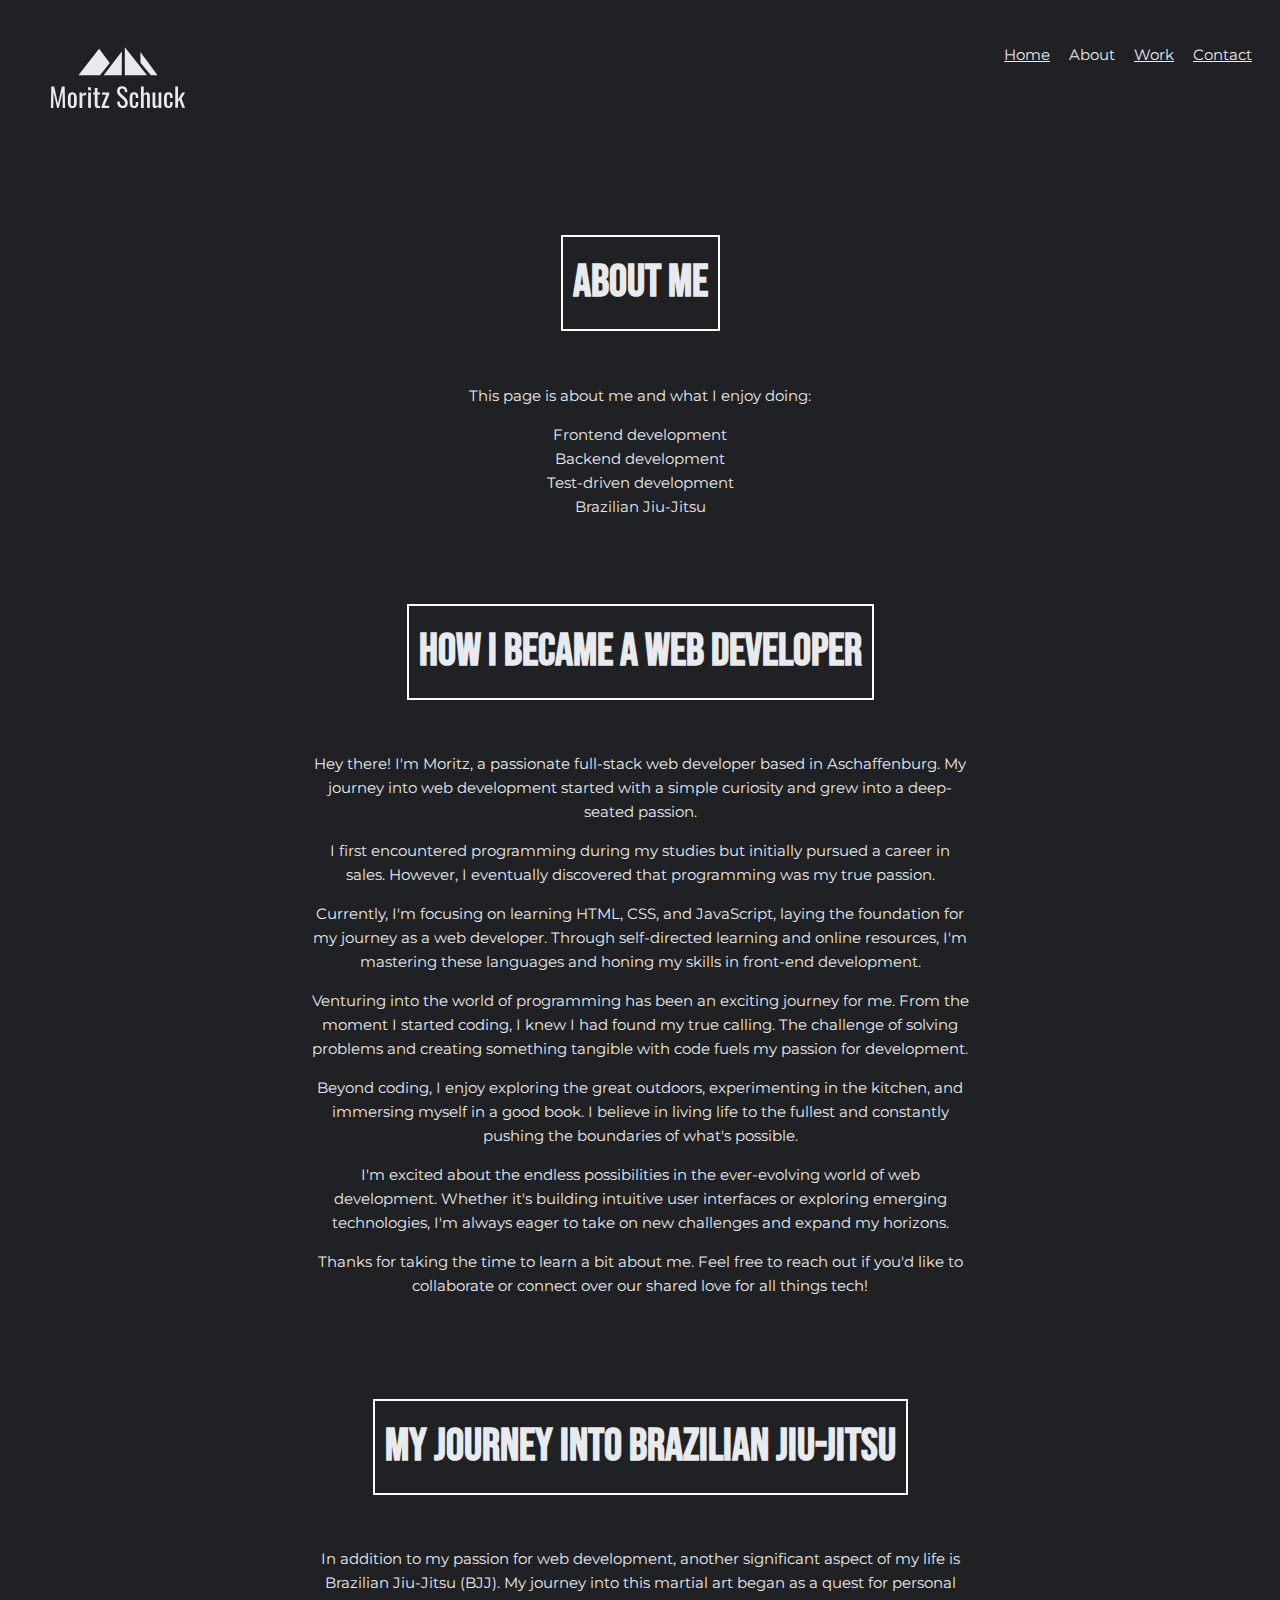
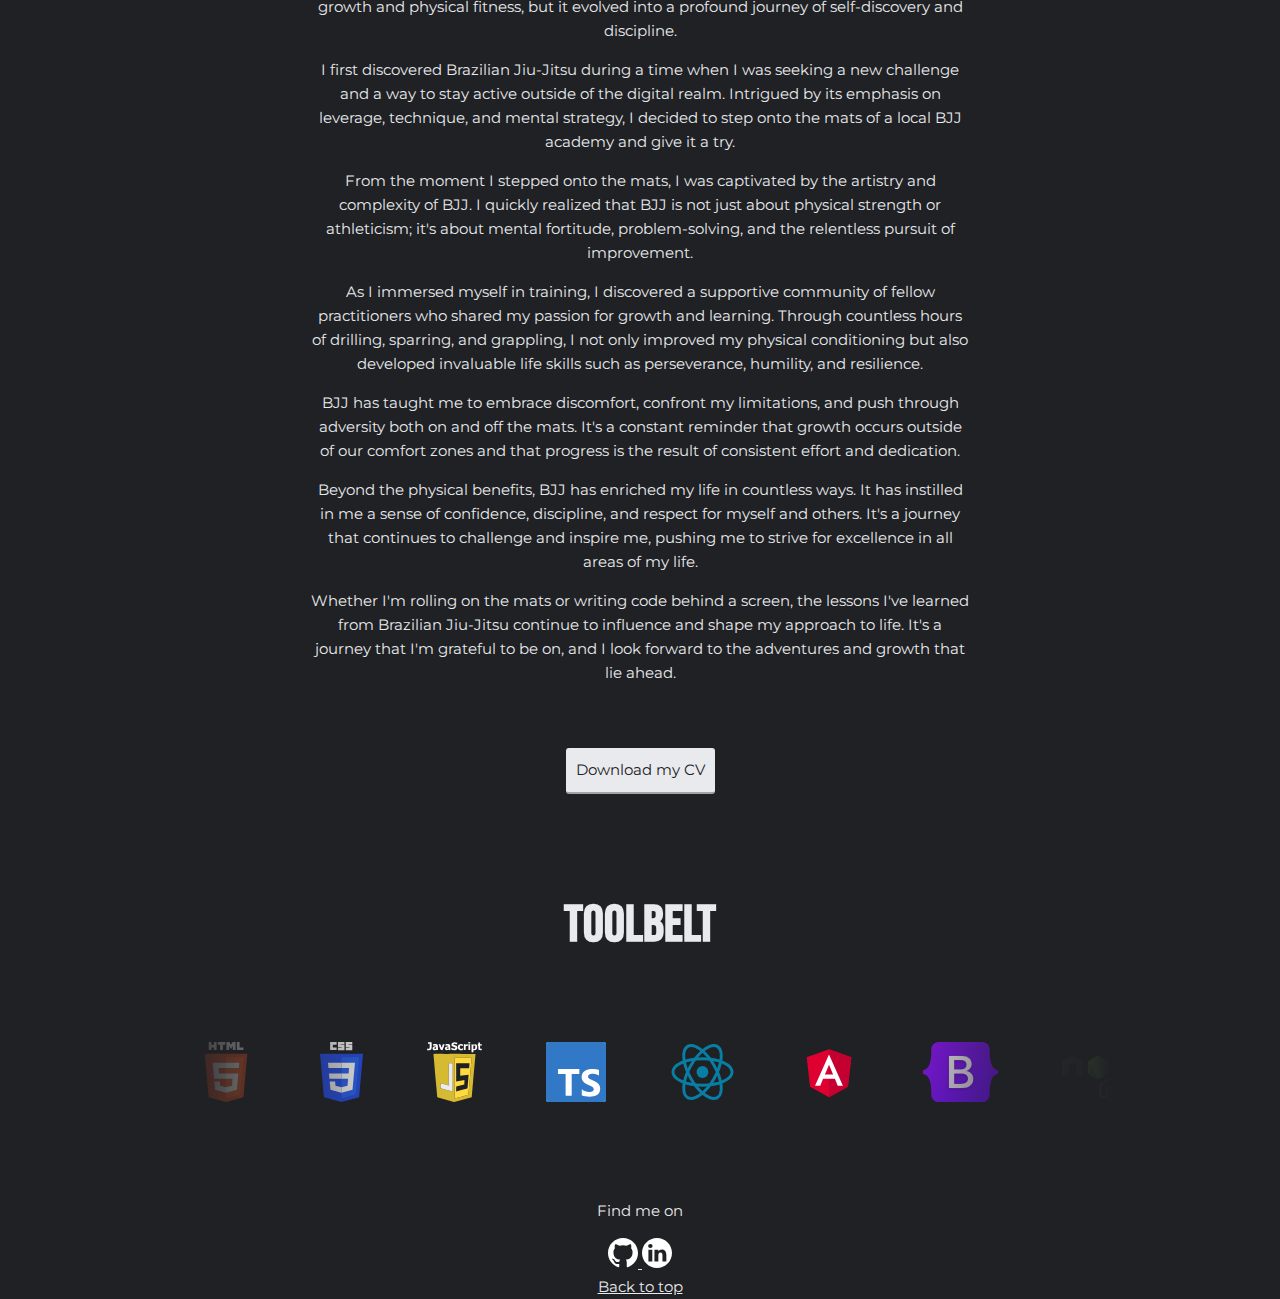
==== about.html @ cea28732 "Update about.html" ====
<!DOCTYPE html>
<html lang="en">

<head>
    <meta charset="UTF-8">
    <meta name="viewport" content="width=device-width, initial-scale=1.0">
    <title>About</title>
    <link rel="icon" type="image/x-icon" href="img/favicon.svg">
    <link rel="preconnect" href="https://fonts.googleapis.com">
    <link rel="preconnect" href="https://fonts.gstatic.com" crossorigin>
    <link href="https://fonts.googleapis.com/css2?family=Bebas+Neue&display=swap" rel="stylesheet">
    <link rel="preconnect" href="https://fonts.googleapis.com">
    <link rel="preconnect" href="https://fonts.gstatic.com" crossorigin>
    <link href="https://fonts.googleapis.com/css2?family=Montserrat:ital,wght@0,100..900;1,100..900&display=swap"
        rel="stylesheet">
    <link rel="stylesheet" type="text/css" href="css/styles.css">
    <meta name="viewport" content="width=device-width, initial-scale=1">
</head>

<body>
    <header class="page-header">
        <!-- Add your Logo here -->
        <img src="img/logo.svg" alt="A personal logo" class="page-header__item">
        <nav class="main navigation page-header__item">
            <ul role="menubar" class="navigation-list">
                <li role="presentation">
                    <a href="index.html" role="menuitem" aria-label="home"
                        class="navigation-list__item">Home</a>
                </li>
                <li role="presentation">
                    <a href="about.html" role="menuitem" aria-label="about me" class="navigation-list__item navigation-list__item--active">About</a>
                </li>
                <li role="presentation">
                    <a href="work.html" role="menuitem" aria-label="work" class="navigation-list__item">Work</a>
                </li>
                <li role="presentation">
                    <a href="contact.html" role="menuitem" aria-label="contact"
                        class="navigation-list__item">Contact</a>
                </li>
            </ul>
        </nav>
    </header>
    <main>
        <div class="about_content">
            <h2 class="white-box">About Me</h2>
            <p>
                This page is about me and what I enjoy doing:
            </p>
            <ul class="custom-list about_content">
                <li>Frontend development</li>
                <li>Backend development</li>
                <li>Test-driven development</li>
                <li>Brazilian Jiu-Jitsu</li>
            </ul><br><br>

            <h2 class="white-box">How I became a web developer</h2>
            <p>Hey there! I'm Moritz, a passionate full-stack web developer based in Aschaffenburg. My journey into web
                development started with a simple curiosity and grew into a deep-seated passion.</p>
            <p>I first encountered programming during my studies but initially pursued a career in sales. However, I
                eventually discovered that programming was my true passion.</p>
            <p>Currently, I'm focusing on learning HTML, CSS, and JavaScript, laying the foundation for my journey as a
                web developer. Through self-directed learning and online resources, I'm mastering these languages and
                honing my skills in front-end development.</p>
            <p>Venturing into the world of programming has been an exciting journey for me. From the moment I started
                coding, I knew I had found my true calling. The challenge of solving problems and creating something
                tangible with code fuels my passion for development.</p>
            <p>Beyond coding, I enjoy exploring the great outdoors, experimenting in the kitchen, and immersing myself
                in a good book. I believe in living life to the fullest and constantly pushing the boundaries of what's
                possible.</p>
            <p>I'm excited about the endless possibilities in the ever-evolving world of web development. Whether it's
                building intuitive user interfaces or exploring emerging technologies, I'm always eager to take on new
                challenges and expand my horizons.</p>
            <p>Thanks for taking the time to learn a bit about me. Feel free to reach out if you'd like to collaborate
                or connect over our shared love for all things tech!</p>
            <br><br>

            <h2 class="white-box">MY JOURNEY INTO BRAZILIAN JIU-JITSU</h2>
            <p>In addition to my passion for web development, another significant aspect of my life is Brazilian
                Jiu-Jitsu (BJJ). My journey into this martial art began as a quest for personal growth and physical
                fitness, but it evolved into a profound journey of self-discovery and discipline.</p>
            <p>I first discovered Brazilian Jiu-Jitsu during a time when I was seeking a new challenge and a way to stay
                active outside of the digital realm. Intrigued by its emphasis on leverage, technique, and mental
                strategy, I decided to step onto the mats of a local BJJ academy and give it a try.</p>
            <p>From the moment I stepped onto the mats, I was captivated by the artistry and complexity of BJJ. I
                quickly realized that BJJ is not just about physical strength or athleticism; it's about mental
                fortitude, problem-solving, and the relentless pursuit of improvement.</p>
            <p>As I immersed myself in training, I discovered a supportive community of fellow practitioners who shared
                my passion for growth and learning. Through countless hours of drilling, sparring, and grappling, I not
                only improved my physical conditioning but also developed invaluable life skills such as perseverance,
                humility, and resilience.</p>
            <p>BJJ has taught me to embrace discomfort, confront my limitations, and push through adversity both on and
                off the mats. It's a constant reminder that growth occurs outside of our comfort zones and that progress
                is the result of consistent effort and dedication.</p>
            <p>Beyond the physical benefits, BJJ has enriched my life in countless ways. It has instilled in me a sense
                of confidence, discipline, and respect for myself and others. It's a journey that continues to challenge
                and inspire me, pushing me to strive for excellence in all areas of my life.</p>
            <p>Whether I'm rolling on the mats or writing code behind a screen, the lessons I've learned from Brazilian
                Jiu-Jitsu continue to influence and shape my approach to life. It's a journey that I'm grateful to be
                on, and I look forward to the adventures and growth that lie ahead.</p>
            <br><br>



            <a href="files/Moritz_Schuck_CV.pdf" class="button_cv" download>Download my CV</a><br>
        </div>

        <!-- Toolbelt -->
        <div class="toolbelt">
            <h1>Toolbelt</h1>
            <div class="toolbelt__logos">
                <img src="img/tool-logos/HTML5.svg" alt="HTML5 logo">
                <img src="img/tool-logos/CSS3.svg" alt="CSS3 logo">
                <img src="img/tool-logos/Javascript.svg" alt="Javascript logo">
                <img src="img/tool-logos/Typescript.svg" alt="Typescript logo">
                <img src="img/tool-logos/React.svg" alt="React logo">
                <img src="img/tool-logos/Angular.svg" alt="Angular logo">
                <img src="img/tool-logos/Bootstrap.svg" alt="Bootstrap logo">
                <img src="img/tool-logos/Node_js.svg" alt="Node.js logo">
                <img src="img/tool-logos/MongoDB.svg" alt="MongoDB logo">
                <img src="img/tool-logos/Postgresql_elephant.svg" alt="Postgresql_elephant">
                <img src="img/tool-logos/GitHub.svg" alt="GitHub logo">
                <img src="img/tool-logos/heroku-logo-svgrepo-com.svg" alt="heroku-logo-svgrepo-com">
                <img src="img/tool-logos/aws-svgrepo-com.svg" alt="aws-svgrepo-com">
                <img src="img/tool-logos/Firebase.svg" alt="Firebase logo">
                <img src="img/tool-logos/Visual_Studio_Code.svg" alt="Visual Studio logo">
            </div>
            <div class="toolbelt__logos">
                <img src="img/tool-logos/HTML5.svg" alt="HTML5 logo">
                <img src="img/tool-logos/CSS3.svg" alt="CSS3 logo">
                <img src="img/tool-logos/Javascript.svg" alt="Javascript logo">
                <img src="img/tool-logos/Typescript.svg" alt="Typescript logo">
                <img src="img/tool-logos/React.svg" alt="React logo">
                <img src="img/tool-logos/Angular.svg" alt="Angular logo">
                <img src="img/tool-logos/Bootstrap.svg" alt="Bootstrap logo">
                <img src="img/tool-logos/Node_js.svg" alt="Node.js logo">
                <img src="img/tool-logos/MongoDB.svg" alt="MongoDB logo">
                <img src="img/tool-logos/Postgresql_elephant.svg" alt="Postgresql_elephant">
                <img src="img/tool-logos/GitHub.svg" alt="GitHub logo">
                <img src="img/tool-logos/heroku-logo-svgrepo-com.svg" alt="heroku-logo-svgrepo-com">
                <img src="img/tool-logos/aws-svgrepo-com.svg" alt="aws-svgrepo-com">
                <img src="img/tool-logos/Firebase.svg" alt="Firebase logo">
                <img src="img/tool-logos/Visual_Studio_Code.svg" alt="Visual Studio logo">
            </div>
        </div>

    </main>
    <footer class="page-footer">
        <p>Find me on</p>
        <!-- Github logo -->
        <div class="social media">
            <a href="https://github.com/MoJoSchuck" target="_blank">
                <img src="img/github_icon.svg" alt="github">
            </a>
            <a href="https://www.linkedin.com/in/moritz-johannes-schuck/" target="_blank">
                <img src="img/linkedin_icon.svg" alt="linkedin">
            </a>
        </div>
        <a href="#">Back to top</a>
    </footer>
</body>

</html>
---- css/styles.css ----
/* Color palette */
:root {
    --primary-color: #e8eaed; /* Main color */
    --visited-link-color: #e8eaed; /* Visited link color */
    --active-link-color: #579aff; /* Active link color */
    --button-bg-color: #e8eaed; /* Background color for buttons */
    --button-text-color: #202124; /* Text color for buttons */
    --font-family: "Bebas Neue", sans-serif;
    --font-weight: 400;
    --font-style: normal;
    --font-size-base: 15px; /* Base font size */
    --font-family2: "Montserrat", sans-serif;
    --font-optical-sizing: auto;
    --font-weight2: <400>; /* Use a value from 100 to 900 */
    --font-style2: normal;
}

/* Grundlayout für die gesamte Seite */
body, html {
    height: 100%; /* Macht sicher, dass das HTML und der Body die volle Höhe des Fensters einnehmen */
    margin-bottom: 0px;
    display: flex;
    flex-direction: column;
}

main {
    flex: 1; /* Hauptinhalt nimmt den verbleibenden Platz ein */
}

body {
    color: var(--primary-color);
    background-color: var(--button-text-color);
    font-family: var(--font-family2);
    font-weight: var(--font-weight2);
    font-size: var(--font-size-base);
    line-height: 1.6;
}


h1 {
    font-family: var(--font-family);
    color: var(--primary-color);
    font-style: var(--font-style);
    font-size: 52px;
    font-weight: bold;
    text-transform: uppercase;
}

h2 {
    font-family: var(--font-family);
    font-size: 45px;
    font-weight: bold;
    text-transform: uppercase; 
}

h3 {
    font-size: 24px;
    font-weight: bold;
    text-transform: uppercase;
}

.white-box {
    padding: 10px; /* Füge etwas Abstand zwischen Text und Rahmen hinzu */
    border: 2px solid white; /* Stelle einen weißen Rahmen mit einer Dicke von 2 Pixeln ein */
    display: inline-block; /* Der Rahmen wird nur so groß wie der Inhalt und das Padding */
}

a {
    color: var(--primary-color);
}

a:visited {
    color: var(--visited-link-color);
}

a:hover, a:focus {
    text-decoration: none;
}

a:active {
    color: var(--active-link-color);
}


button {
    border: none;
    font-family: inherit;
    background-color: var(--button-bg-color);
    color: var(--button-text-color);
    text-decoration: none;
    padding: 10px;
    border-radius: 3px;
    border-bottom: 2px solid rgba(0, 0, 0, 0.3);
}

button:hover, button:focus {
    cursor: pointer;
    opacity: 0.8;
}

.button__secondary {
    background-color: var(--secondary-color);
    color: var(--text-color);
}

.button_cv {
    border: none;
    display: inline-block;
    font-family: inherit;
    background-color: var(--primary-color);
    color: var(--button-text-color);
    text-decoration: none;
    padding: 10px;
    border-radius: 3px;
    border-bottom: 2px solid rgba(0, 0, 0, 0.3);
    transition-duration: 0.2s;
    transition-property: opacity;
    text-align: center;
    margin: auto;
}

.button_cv:hover,
.button_cv:focus {
    cursor: pointer;
    opacity: 0.8;
    font-size: 18px;
    transition: 0.4s font-size;
}

.navigation-list__item--active {
    text-decoration: none;
}

.profile__portrait {
    float: left;
    width: 250px;
    margin-right: 40px;
    border-radius: 50%;
}

.profile {
    max-width: 700px;
    margin: 0 auto;
}

* {
    box-sizing: border-box;
}

.page-footer {
    clear: both;
    display: flex;
    flex-direction: column;
    text-align: center;
    margin-bottom: 10px;
}

.page-header {
    display: flex;
    width: 100%;
    padding: 20px;
}

.page-header__item {
    flex: 0 1 200px;
}

.page-header__item:last-child {
    flex-grow: 1;
    text-align: right;
}

.navigation-list {
    list-style-type: none;
}

.navigation-list li {
    display: inline-block;
    margin-left: 15px;
}

.grid__item {
    display: inline-block;
    border-radius: 12px;
    width: auto; /* Remove fixed width */
}




/* HOME.HTML */

.profile {
    text-align: center;
}

.profile__portrait {
    margin: 0 auto;
    float: none;
}




/* WORK.HTML */

@supports (display: grid) {
    .grid {
        display: grid;
        grid-template-columns: 1fr 1fr 1fr;
        grid-gap: 30px; /* Increase the gap between grid items */
        margin: 16px 24px;
    }

    .grid__item {
        background-color: rgb(44, 41, 41);
        color: white;
        width: auto;
        min-height: auto;
        margin: 0;
        padding: 24px;
        transition: transform 0.3s ease; /* Add smooth transition for hover effect */
    }

    .grid__item:last-child {
        grid-column: 3 / 2;
        
    }
}

.link-spacing {
    margin-left: 20px; /* Adjust this value to increase the spacing */
}

.chat-images-row {
    display: flex;
    justify-content: space-between;
    gap: 10px; /* Space between the images */
}

.chat-image {
    width: 48%; /* Each image takes up 48% of the available width */
    height: auto; /* Maintain aspect ratio */
}

/* ultra wide screens */
@media all and (min-width: 1920px) {
    .grid {
        margin: 16px 400px;
    }
}

/* big screens */
@media all and (min-width: 750px) and (max-width: 1920px) {
    .grid {
        margin: 16px 100px;
    }
}

/* Adjusting the gap for smaller screens */
@media all and (max-width: 750px) {
    .grid {
        grid-gap: 20px; /* Reduce the gap slightly for smaller screens */
    }
}

@media all and (max-width: 500px) {
    .grid {
        grid-template-columns: 1fr;
    }

    .grid__item {
        padding: 12px;
        margin: 8px 0;
    }

    .heading_work h1 {
        font-size: 36px; /* Adjust heading size for small screens */
    }

    .grid__item:last-child {
        grid-column: auto / auto;
        grid-row: auto / auto;
    }
}

@media all and (min-width: 500px) and (max-width: 750px) {
    .grid {
        grid-template-columns: 1fr 1fr;
    }

    .grid__item {
        padding: 16px;
    }

    .grid__item:last-child {
        grid-column: 2 / 1;
        
    }
}

@media all and (max-width: 750px) {
    .grid {
        grid-gap: 10px;
    }
}

@media all and (max-width: 500px) {
    .grid__item p {
        font-size: 0.9rem; /* Slightly smaller on small screens */
    }
}

.grid__item img {
    max-width: 100%;
    height: auto;
    display: block;
    margin: 0 auto;
}

.grid__item:hover {
    transform: scale(1.1); /* Enlarge the grid item on hover */
}

.grid__item p {
    font-size: 1rem; /* Default size */
}


.custom-list {
    list-style-type: none;
}

.heading_work {
    margin-left: 24px;
}





/* ABOUT.HTML */

.about_content {
    text-align: center;
    max-width: 700px;
    margin: 0 auto;
    padding: 0 20px;
}

@media all and (max-width: 600px) {
    .about_content {
        text-align: center;
        max-width: 100%;
        margin: 0 auto;
        padding: 0 20px;
    }

    .about_content h1.white-box {
        font-size: 38px;
    }

    .about_content h2.white-box {
        font-size: 30px;
    }
}


/* Toolbelt */
@keyframes toolbelt {
    from {
      transform: translateX(0);
    }
    to {
      transform: translateX(-100%);
    }
  }
  .toolbelt {
    margin:  5vh auto;
    max-width: 75%;
    overflow: hidden;
    white-space: nowrap;
    position: relative;
  }
  
  .toolbelt h1 {
    text-align: center;
    padding: 10px;
  }
  
  .toolbelt:before,
  .toolbelt:after {
    position: absolute;
    content: "";
    top: 0;
    width: 250px;
    height: 100%;
    z-index: 2;
  }
  
  .toolbelt:before {
    left: 0;
    background: linear-gradient(to left, rgba(255, 255, 255, 0), var(--button-text-color));
  }
  
  .toolbelt:after {
    right: 0;
    background: linear-gradient(to right, rgba(255, 255, 255, 0), var(--button-text-color));
  }
  
  .toolbelt:hover .toolbelt__logos {
    animation-play-state: paused;
  }
  
  .toolbelt__logos {
    display: inline-block;
    padding: 30px 0;
    animation: 25s toolbelt infinite linear;
  }
  
  .toolbelt__logos img {
    height: 60px;
    margin: 0 30px;
  }

  @media all and (max-width: 750px) {
    .toolbelt:before,
    .toolbelt:after {
      width: 50px;
    }
  
    .toolbelt__logos img {
      height: 35px;
      margin: 0 15px;
    }

  }


  


/* CONTACT HTML */

.address {
    margin: 50px;
    display: flex;
    align-items: center;
    justify-content: space-evenly;
}


.contact__animation {
    margin-right: 10%; 
    
}

.contact__animation img {
    width: 270px; /* Standardbildgröße für Desktop */
    height: 270px;
}

    
/* SVG animation */
.contact__animation img:hover {
    animation: shake 0.3s infinite;
}

@keyframes shake {
    0% { transform: rotate(0deg); }
    25% { transform: rotate(5deg); }
    50% { transform: rotate(0eg); }
    75% { transform: rotate(-5deg); }
    100% { transform: rotate(0deg); }
}

  
/* Für Tablets (Bildschirmbreite bis 1024px) */
@media (max-width: 1024px) {
    .address {
        flex-direction: column;
        align-items: center;
        margin: 20px;
        text-align: center;
        justify-content: space-evenly;
    }

    .contact__animation {
        margin-right: 0; /* Bild unter den Text setzen */
    }

    .contact__animation img {
        width: 270px; /* Bildgröße für Tablets */
        height: 270px;
    }

    .address h1 {
        font-size: 60px; /* Leicht kleinere Schriftgröße */
    }

    .address p {
        font-size: 20px; /* Leicht kleinere Schriftgröße */
    }

    .page-footer p,a {
        font-size: 20px;
    }

    .page-footer .social.media img {
        width: 36px;
        height: 36px;
    }

    .page-header img {
        width: 190px;
        height: 120px; 
    }
}

/* Für Smartphones (Bildschirmbreite bis 768px) */
@media (max-width: 768px) {
    .address {
        margin: 15px;
        flex-direction: column;
        align-items: center;
        text-align: center;
        justify-content: space-evenly;
    }

    .contact__animation {
        margin-right: 0; /* Bild unter den Text setzen */
    }

    .contact__animation img {
        width: 200px; /* Bildgröße für Smartphones */
        height: 200px;
    }

    .address h1 {
        font-size: 55px; /* Kleinere Schriftgröße */
    }

    .address p {
        font-size: 16px; /* Kleinere Schriftgröße */
    }

    .page-footer p,a {
        font-size: 16px;
    }

    .page-footer .social.media img {
        width: 30px;
        height: 30px;
    }

    .page-header img {
        width: 190px;
        height: 120px; 
    }
}

/* Für sehr kleine Smartphones (Bildschirmbreite bis 480px) */
@media (max-width: 480px) {
    .address {
        margin: 10px;
        flex-direction: column;
        align-items: center;
        text-align: center;
        justify-content: space-evenly;
    }

    .contact__animation img {
        width: 120px; /* Bildgröße für kleine Smartphones */
        height: 120px;
    }

    .address h1 {
        font-size: 28px; /* Noch kleinere Schriftgröße */
    }

    .address p {
        font-size: 12px; /* Noch kleinere Schriftgröße */
    }

    .page-footer p,a {
        font-size: 11px;
    }

    .page-footer .social.media img {
        width: 22px;
        height: 22px;
    }
}

/* Für Ultra-Wide Bildschirme (Bildschirmbreite ab 1920px) */
@media (min-width: 1920px) {
    .contact__animation img {
        width: 300px; /* Größeres Bild für große Bildschirme */
        height: 300px;
    }

    .address h1 {
        font-size: 64px; /* Größere Schriftgröße */
    }

    .address p {
        font-size: 18px; /* Größere Schriftgröße */
    }
}
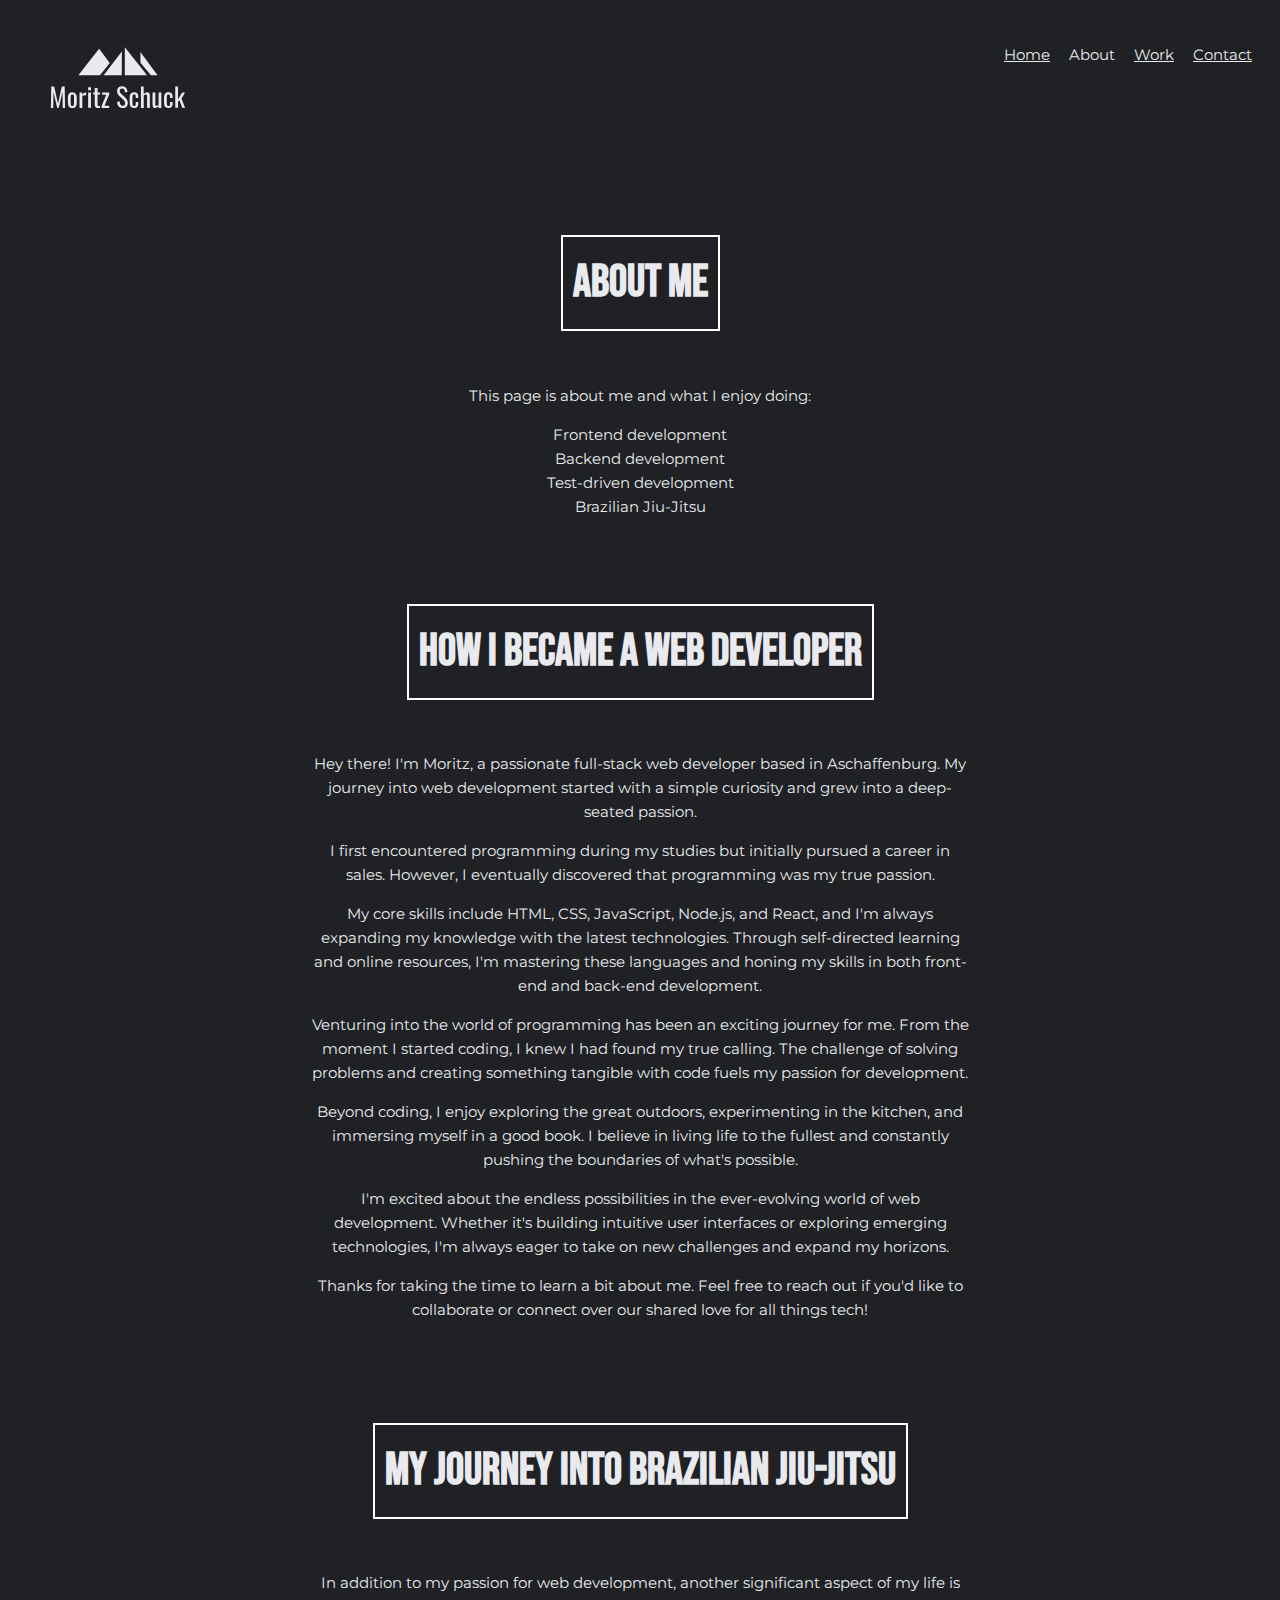
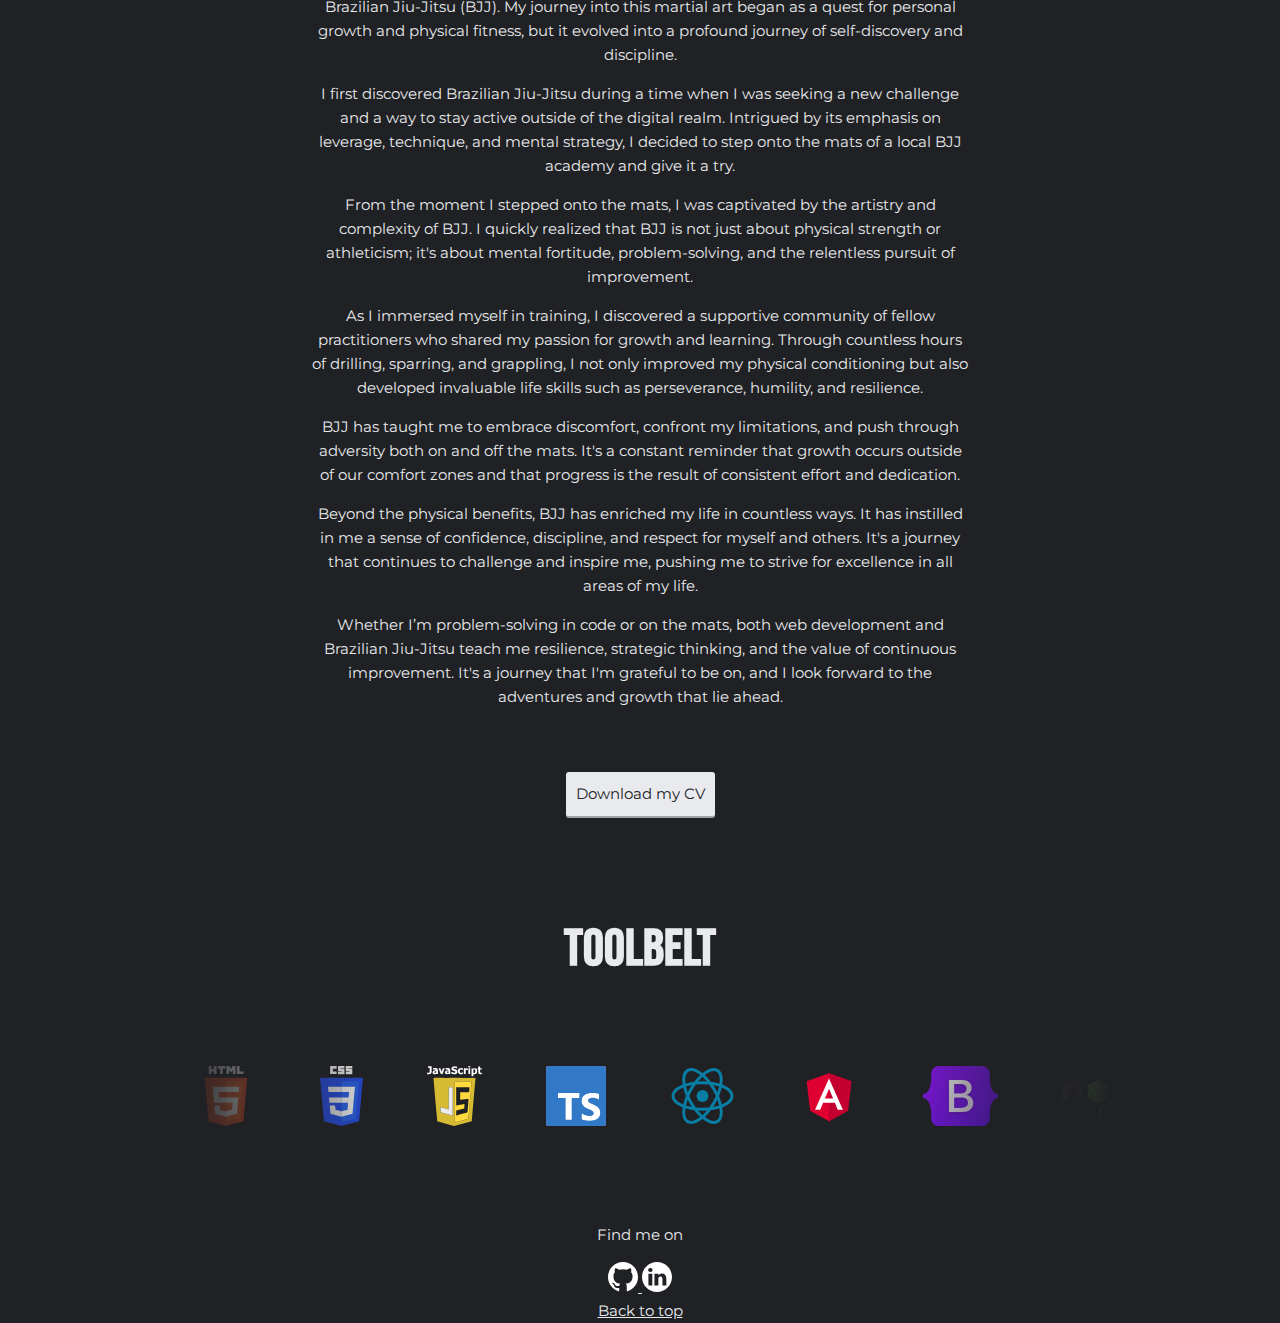
==== commit c80b3724: "Update about.html" ====
--- a/about.html
+++ b/about.html
@@ -58,9 +58,9 @@
                 development started with a simple curiosity and grew into a deep-seated passion.</p>
             <p>I first encountered programming during my studies but initially pursued a career in sales. However, I
                 eventually discovered that programming was my true passion.</p>
-            <p>Currently, I'm focusing on learning HTML, CSS, and JavaScript, laying the foundation for my journey as a
-                web developer. Through self-directed learning and online resources, I'm mastering these languages and
-                honing my skills in front-end development.</p>
+            <p>My core skills include HTML, CSS, JavaScript, Node.js, and React, and I'm always expanding my knowledge with the latest technologies. 
+                Through self-directed learning and online resources, I'm mastering these languages and
+                honing my skills in both front-end and back-end development.</p>
             <p>Venturing into the world of programming has been an exciting journey for me. From the moment I started
                 coding, I knew I had found my true calling. The challenge of solving problems and creating something
                 tangible with code fuels my passion for development.</p>
@@ -94,8 +94,7 @@
             <p>Beyond the physical benefits, BJJ has enriched my life in countless ways. It has instilled in me a sense
                 of confidence, discipline, and respect for myself and others. It's a journey that continues to challenge
                 and inspire me, pushing me to strive for excellence in all areas of my life.</p>
-            <p>Whether I'm rolling on the mats or writing code behind a screen, the lessons I've learned from Brazilian
-                Jiu-Jitsu continue to influence and shape my approach to life. It's a journey that I'm grateful to be
+            <p>Whether I’m problem-solving in code or on the mats, both web development and Brazilian Jiu-Jitsu teach me resilience, strategic thinking, and the value of continuous improvement. It's a journey that I'm grateful to be
                 on, and I look forward to the adventures and growth that lie ahead.</p>
             <br><br>
 
--- a/css/styles.css
+++ b/css/styles.css
@@ -15,16 +15,16 @@
     --font-style2: normal;
 }
 
-/* Grundlayout für die gesamte Seite */
+/* Basic layout for the entire page */
 body, html {
-    height: 100%; /* Macht sicher, dass das HTML und der Body die volle Höhe des Fensters einnehmen */
+    height: 100%; /* Ensures that HTML and body take the full height of the window */
     margin-bottom: 0px;
     display: flex;
     flex-direction: column;
 }
 
 main {
-    flex: 1; /* Hauptinhalt nimmt den verbleibenden Platz ein */
+    flex: 1; /* Main content takes up the remaining space */
 }
 
 body {
@@ -36,7 +36,6 @@
     line-height: 1.6;
 }
 
-
 h1 {
     font-family: var(--font-family);
     color: var(--primary-color);
@@ -60,9 +59,9 @@
 }
 
 .white-box {
-    padding: 10px; /* Füge etwas Abstand zwischen Text und Rahmen hinzu */
-    border: 2px solid white; /* Stelle einen weißen Rahmen mit einer Dicke von 2 Pixeln ein */
-    display: inline-block; /* Der Rahmen wird nur so groß wie der Inhalt und das Padding */
+    padding: 10px; /* Adds some space between text and border */
+    border: 2px solid white; /* Sets a white border with a thickness of 2 pixels */
+    display: inline-block; /* The border is only as big as the content and padding */
 }
 
 a {
@@ -80,7 +79,6 @@
 a:active {
     color: var(--active-link-color);
 }
-
 
 button {
     border: none;
@@ -185,9 +183,6 @@
     width: auto; /* Remove fixed width */
 }
 
-
-
-
 /* HOME.HTML */
 
 .profile {
@@ -198,9 +193,6 @@
     margin: 0 auto;
     float: none;
 }
-
-
-
 
 /* WORK.HTML */
 
@@ -224,7 +216,6 @@
 
     .grid__item:last-child {
         grid-column: 3 / 2;
-        
     }
 }
 
@@ -243,7 +234,7 @@
     height: auto; /* Maintain aspect ratio */
 }
 
-/* ultra wide screens */
+/* ultra-wide screens */
 @media all and (min-width: 1920px) {
     .grid {
         margin: 16px 400px;
@@ -295,7 +286,6 @@
 
     .grid__item:last-child {
         grid-column: 2 / 1;
-        
     }
 }
 
@@ -326,7 +316,6 @@
     font-size: 1rem; /* Default size */
 }
 
-
 .custom-list {
     list-style-type: none;
 }
@@ -334,10 +323,6 @@
 .heading_work {
     margin-left: 24px;
 }
-
-
-
-
 
 /* ABOUT.HTML */
 
@@ -356,15 +341,10 @@
         padding: 0 20px;
     }
 
-    .about_content h1.white-box {
-        font-size: 38px;
-    }
-
     .about_content h2.white-box {
         font-size: 30px;
     }
 }
-
 
 /* Toolbelt */
 @keyframes toolbelt {
@@ -374,71 +354,67 @@
     to {
       transform: translateX(-100%);
     }
-  }
-  .toolbelt {
-    margin:  5vh auto;
+}
+
+.toolbelt {
+    margin: 5vh auto;
     max-width: 75%;
     overflow: hidden;
     white-space: nowrap;
     position: relative;
-  }
-  
-  .toolbelt h1 {
+}
+
+.toolbelt h1 {
     text-align: center;
     padding: 10px;
-  }
-  
-  .toolbelt:before,
-  .toolbelt:after {
+}
+
+.toolbelt:before,
+.toolbelt:after {
     position: absolute;
     content: "";
     top: 0;
     width: 250px;
     height: 100%;
     z-index: 2;
-  }
-  
-  .toolbelt:before {
+}
+
+.toolbelt:before {
     left: 0;
     background: linear-gradient(to left, rgba(255, 255, 255, 0), var(--button-text-color));
-  }
-  
-  .toolbelt:after {
+}
+
+.toolbelt:after {
     right: 0;
     background: linear-gradient(to right, rgba(255, 255, 255, 0), var(--button-text-color));
-  }
-  
-  .toolbelt:hover .toolbelt__logos {
+}
+
+.toolbelt:hover .toolbelt__logos {
     animation-play-state: paused;
-  }
-  
-  .toolbelt__logos {
+}
+
+.toolbelt__logos {
     display: inline-block;
     padding: 30px 0;
     animation: 25s toolbelt infinite linear;
-  }
-  
-  .toolbelt__logos img {
+}
+
+.toolbelt__logos img {
     height: 60px;
     margin: 0 30px;
-  }
-
-  @media all and (max-width: 750px) {
+}
+
+@media all and (max-width: 750px) {
     .toolbelt:before,
     .toolbelt:after {
       width: 50px;
     }
   
     .toolbelt__logos img {
-      height: 35px;
+      height: 50px;
       margin: 0 15px;
     }
-
-  }
-
-
-  
-
+}
 
 /* CONTACT HTML */
 
@@ -449,18 +425,15 @@
     justify-content: space-evenly;
 }
 
-
 .contact__animation {
     margin-right: 10%; 
-    
 }
 
 .contact__animation img {
-    width: 270px; /* Standardbildgröße für Desktop */
+    width: 270px; /* Standard image size for desktop */
     height: 270px;
 }
 
-    
 /* SVG animation */
 .contact__animation img:hover {
     animation: shake 0.3s infinite;
@@ -474,8 +447,7 @@
     100% { transform: rotate(0deg); }
 }
 
-  
-/* Für Tablets (Bildschirmbreite bis 1024px) */
+/* For tablets (screen width up to 1024px) */
 @media (max-width: 1024px) {
     .address {
         flex-direction: column;
@@ -486,20 +458,20 @@
     }
 
     .contact__animation {
-        margin-right: 0; /* Bild unter den Text setzen */
+        margin-right: 0; /* Place image under the text */
     }
 
     .contact__animation img {
-        width: 270px; /* Bildgröße für Tablets */
+        width: 270px; /* Image size for tablets */
         height: 270px;
     }
 
     .address h1 {
-        font-size: 60px; /* Leicht kleinere Schriftgröße */
+        font-size: 60px; /* Slightly smaller font size */
     }
 
     .address p {
-        font-size: 20px; /* Leicht kleinere Schriftgröße */
+        font-size: 20px; /* Slightly smaller font size */
     }
 
     .page-footer p,a {
@@ -517,7 +489,7 @@
     }
 }
 
-/* Für Smartphones (Bildschirmbreite bis 768px) */
+/* For smartphones (screen width up to 768px) */
 @media (max-width: 768px) {
     .address {
         margin: 15px;
@@ -528,20 +500,20 @@
     }
 
     .contact__animation {
-        margin-right: 0; /* Bild unter den Text setzen */
+        margin-right: 0; /* Place image under the text */
     }
 
     .contact__animation img {
-        width: 200px; /* Bildgröße für Smartphones */
+        width: 200px; /* Image size for smartphones */
         height: 200px;
     }
 
     .address h1 {
-        font-size: 55px; /* Kleinere Schriftgröße */
+        font-size: 55px; /* Smaller font size */
     }
 
     .address p {
-        font-size: 16px; /* Kleinere Schriftgröße */
+        font-size: 16px; /* Smaller font size */
     }
 
     .page-footer p,a {
@@ -559,7 +531,7 @@
     }
 }
 
-/* Für sehr kleine Smartphones (Bildschirmbreite bis 480px) */
+/* For very small smartphones (screen width up to 480px) */
 @media (max-width: 480px) {
     .address {
         margin: 10px;
@@ -570,41 +542,40 @@
     }
 
     .contact__animation img {
-        width: 120px; /* Bildgröße für kleine Smartphones */
+        width: 120px; /* Image size for small smartphones */
         height: 120px;
     }
 
     .address h1 {
-        font-size: 28px; /* Noch kleinere Schriftgröße */
+        font-size: 28px; /* Even smaller font size */
     }
 
     .address p {
-        font-size: 12px; /* Noch kleinere Schriftgröße */
+        font-size: 12px; /* Even smaller font size */
     }
 
     .page-footer p,a {
-        font-size: 11px;
+        font-size: 1rem;
     }
 
     .page-footer .social.media img {
-        width: 22px;
-        height: 22px;
-    }
-}
-
-/* Für Ultra-Wide Bildschirme (Bildschirmbreite ab 1920px) */
+        width: 28px;
+        height: 28px;
+    }
+}
+
+/* For ultra-wide screens (screen width from 1920px) */
 @media (min-width: 1920px) {
     .contact__animation img {
-        width: 300px; /* Größeres Bild für große Bildschirme */
+        width: 300px; /* Larger image for big screens */
         height: 300px;
     }
 
     .address h1 {
-        font-size: 64px; /* Größere Schriftgröße */
+        font-size: 64px; /* Larger font size */
     }
 
     .address p {
-        font-size: 18px; /* Größere Schriftgröße */
-    }
-}
-
+        font-size: 18px; /* Larger font size */
+    }
+}